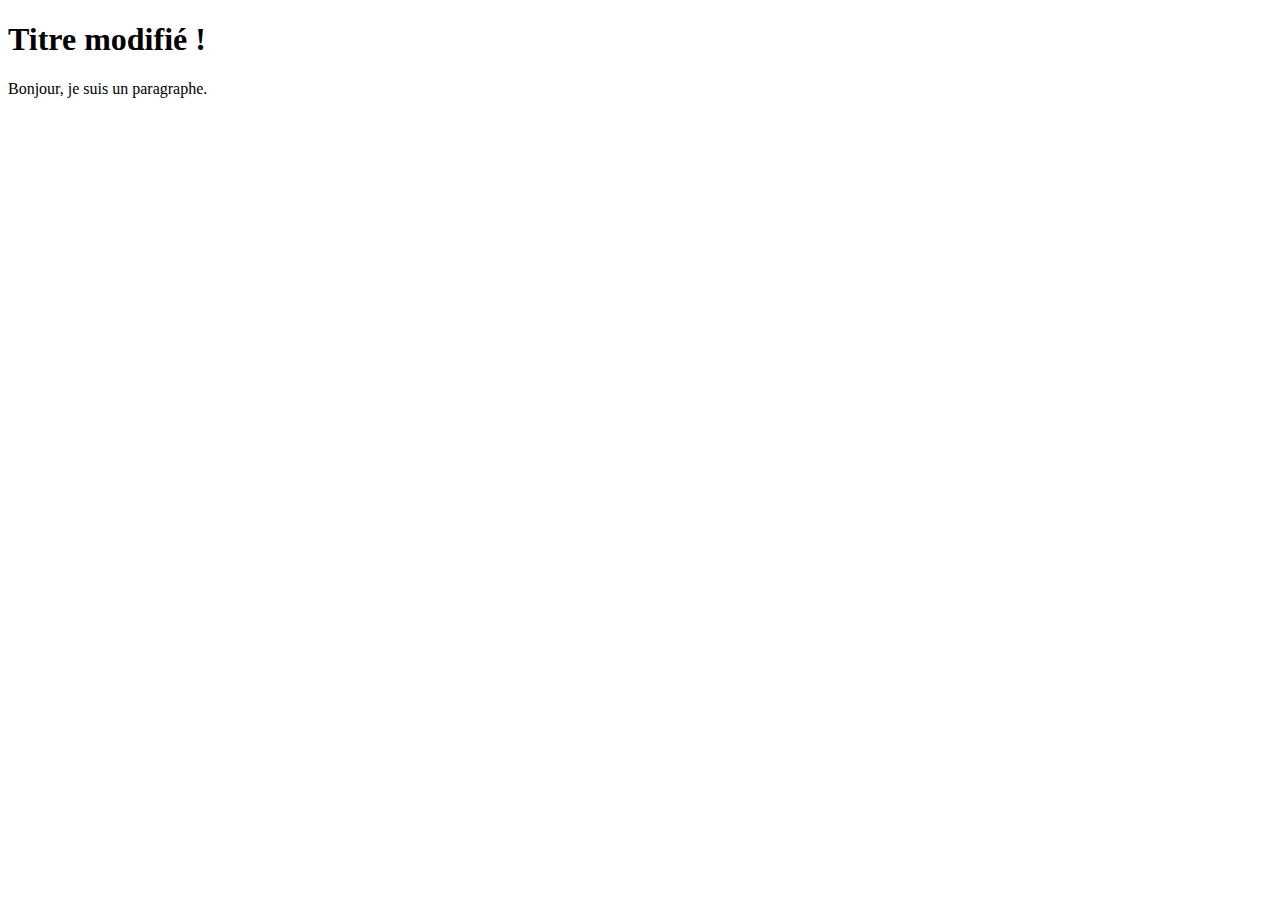
==== Projets_JS/index.html @ 9d3e8acc "first commit" ====
<!DOCTYPE html>
<html lang="en">
    <head>
        <meta charset="UTF-8">
        <meta name="viewport" content="width=device-width, initial-scale=1.0">
        <title>B1 ESGI intro JS</title>
    </head>

    <body>
        <h1 id="titre">Projet</h1>
        
        Bonjour, je suis un paragraphe.

        <script src="index.js"></script>
    </body>
    
</html>
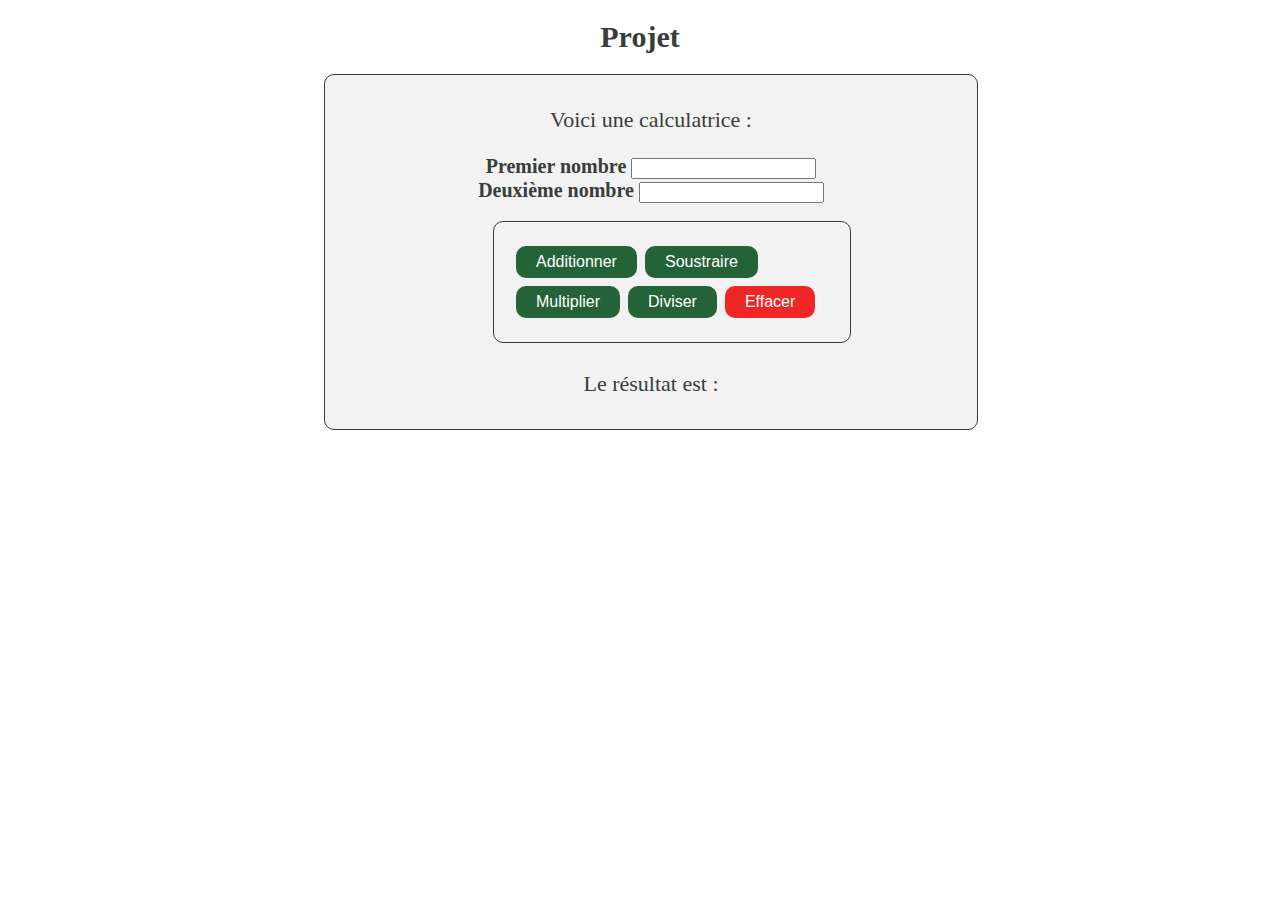
==== commit eb50b420: "B1 JS fetch json 20/02/24" ====
--- a/Projets_JS/index.html
+++ b/Projets_JS/index.html
@@ -3,14 +3,42 @@
     <head>
         <meta charset="UTF-8">
         <meta name="viewport" content="width=device-width, initial-scale=1.0">
+        <link rel="stylesheet" href="main.css">
         <title>B1 ESGI intro JS</title>
     </head>
 
     <body>
-        <h1 id="titre">Projet</h1>
         
-        Bonjour, je suis un paragraphe.
+        <h1 id="titre" class="text">Projet</h1>
 
+        <div class="container">
+            <form id="form">
+                <p class="text1">Voici une calculatrice :</p>
+                <div class="nombre">
+                    Premier nombre <input type="number" id="1" name="1">
+                    <br>
+                    Deuxième nombre <input type="number" id="2" name="2">
+                </div>
+
+                <br>
+
+                <div class="operation">
+                    <button type="button" class="button" id="add">Additionner</button>
+                    <button type="button" class="button" id="sou">Soustraire</button>
+                    <button type="button" class="button" id="mul">Multiplier</button>
+                    <button type="button" class="button" id="div">Diviser</button>
+                    <button type="button" class="button2" id="erase">Effacer</button>
+                </div>
+
+                <br>
+                <br>
+
+                <p class="text1">Le résultat est :</p>
+                <p class="text1" id="result"></p>
+
+            </form>
+
+        </div>
         <script src="index.js"></script>
     </body>
     
--- a/Projets_JS/main.css
+++ b/Projets_JS/main.css
@@ -0,0 +1,70 @@
+.button{
+    background-color: #246337;
+    border: none;
+    color: white;
+    padding: 7px 20px;
+    text-align: center;
+    border-radius: 10px;
+    text-decoration: none;
+    display: inline-block;
+    font-size: 16px;
+    margin: 4px 2px;
+    cursor: pointer;
+}
+
+.button2{
+    background-color: #ee2626;
+    border: none;
+    color: white;
+    padding: 7px 20px;
+    text-align: center;
+    text-decoration: none;
+    display: inline-block;
+    font-size: 16px;
+    margin: 4px 2px;
+    cursor: pointer;
+    border-radius: 10px;
+    
+}
+
+.nombre{
+    font-size: 20px;
+    color: #393d3a;
+    font-weight: bold;
+    padding-bottom: 0px;
+    text-align: center;
+}
+
+.text1{
+    font-size: 22px;
+    color: #393d3a; 
+    text-align: center;  
+}
+
+.text{
+    font-size: 30px;
+    color: #393d3a; 
+    text-align: center;  
+}
+
+.container{
+    padding: 10px;
+    margin: 10px;
+    border: 1px solid #393d3a;
+    border-radius: 10px;
+    background-color: #f2f2f2;
+    width: 50%;
+    margin-left: 25%;
+    
+}
+
+.operation{
+    padding: 20px;
+    margin-bottom: -30px;
+    border: 1px solid #393d3a;
+    border-radius: 10px;
+    background-color: #f2f2f2;
+    width: 50%;
+    margin-left: 25%;
+    justify-content: center;
+}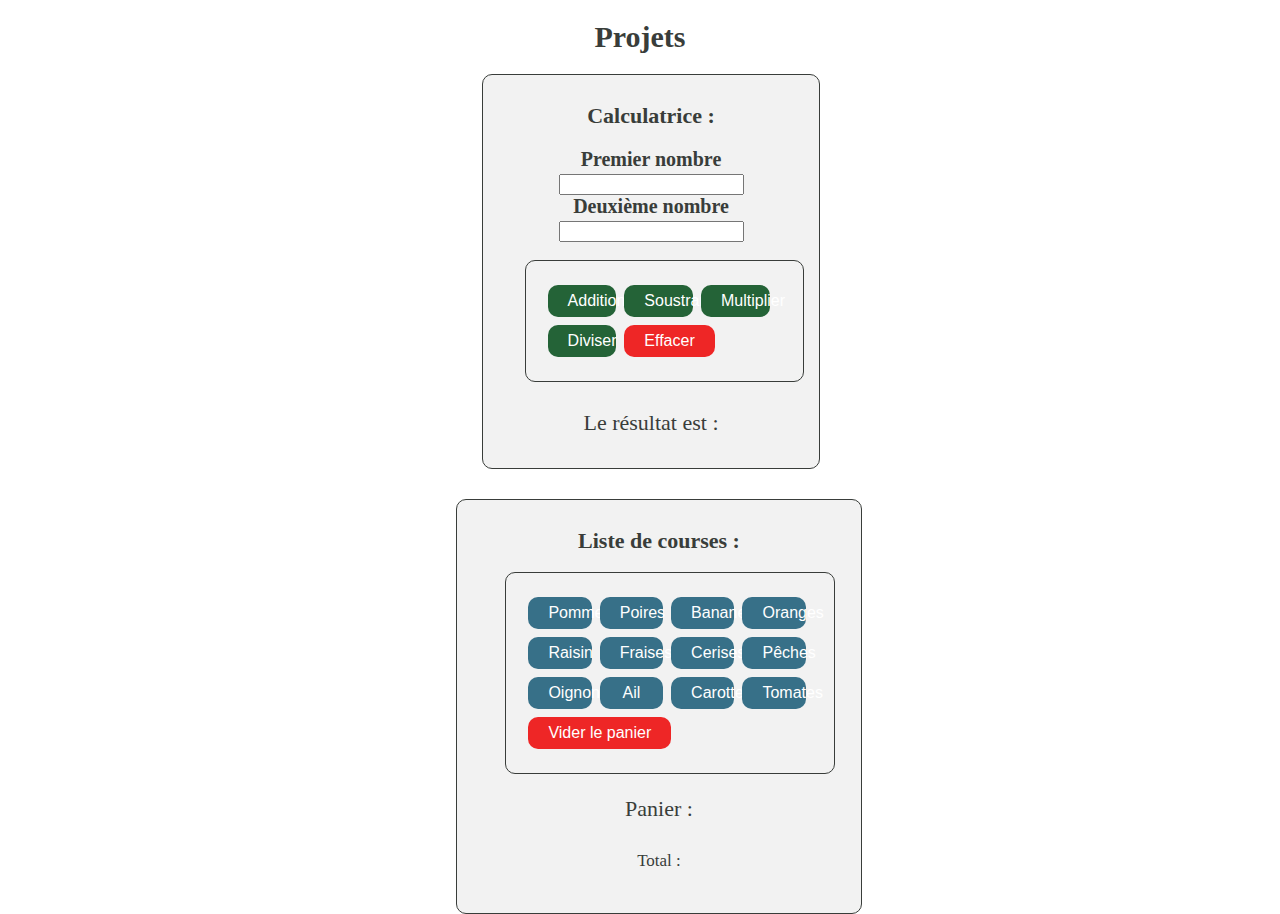
==== commit d61d548a: "JS 21/02/24" ====
--- a/Projets_JS/index.html
+++ b/Projets_JS/index.html
@@ -9,11 +9,11 @@
 
     <body>
         
-        <h1 id="titre" class="text">Projet</h1>
+        <h1 id="titre" class="titre">Projets</h1>
 
         <div class="container">
             <form id="form">
-                <p class="text1">Voici une calculatrice :</p>
+                <h2 class="text1">Calculatrice :</h2>
                 <div class="nombre">
                     Premier nombre <input type="number" id="1" name="1">
                     <br>
@@ -39,6 +39,47 @@
             </form>
 
         </div>
+
+
+        <div class="container2">
+            <h2 class="text1">Liste de courses :</h2>
+            <form id="form2">
+                <div class="liste">
+                    <button type="button" class="button3" id="add2">Pommes</button>
+                    <button type="button" class="button3" id="add3">Poires</button>
+                    <button type="button" class="button3" id="add4">Bananes</button>
+                    <button type="button" class="button3" id="add5">Oranges</button>
+                    <br>
+                    <button type="button" class="button3" id="add6">Raisin</button>
+                    <button type="button" class="button3" id="add7">Fraises</button>
+                    <button type="button" class="button3" id="add8">Cerises</button>
+                    <button type="button" class="button3" id="add9">Pêches</button>
+                    <br>
+                    <button type="button" class="button3" id="add10">Oignons</button>
+                    <button type="button" class="button3" id="add11">Ail</button>
+                    <button type="button" class="button3" id="add12">Carottes</button>
+                    <button type="button" class="button3" id="add13">Tomates</button>
+                    <br>
+                    <button type="button" class="button2" id="erase2">Vider le panier</button>
+                </div>
+                    <p class="text1">Panier :</p>
+                    <table class="panier" id="liste"></table>
+                    <p class="text2">Total : <p class="text2" id="prix"></p>
+                </div>
+            </form>
+            <br>
+            <br>
+            <br>
+
+        </div>
+                <br>
+                <div class="list">
+                    <ul id="list">
+                    </ul>
+                </div>
+        
+        </div>
+    
         <script src="index.js"></script>
     </body>
     
--- a/Projets_JS/main.css
+++ b/Projets_JS/main.css
@@ -10,6 +10,7 @@
     font-size: 16px;
     margin: 4px 2px;
     cursor: pointer;
+    width: 29%
 }
 
 .button2{
@@ -24,6 +25,7 @@
     margin: 4px 2px;
     cursor: pointer;
     border-radius: 10px;
+    width: auto;
     
 }
 
@@ -38,10 +40,10 @@
 .text1{
     font-size: 22px;
     color: #393d3a; 
-    text-align: center;  
+    text-align: center;   
 }
 
-.text{
+.titre{
     font-size: 30px;
     color: #393d3a; 
     text-align: center;  
@@ -53,8 +55,10 @@
     border: 1px solid #393d3a;
     border-radius: 10px;
     background-color: #f2f2f2;
-    width: 50%;
-    margin-left: 25%;
+    width: 25%;
+    margin-left: 37.5%;
+    margin-bottom: 20px;
+    
     
 }
 
@@ -64,7 +68,68 @@
     border: 1px solid #393d3a;
     border-radius: 10px;
     background-color: #f2f2f2;
-    width: 50%;
-    margin-left: 25%;
+    width: 75%;
+    margin-left: 10%;
     justify-content: center;
-}+}
+
+
+.container2{
+    padding: 10px;
+    margin: 10px;
+    border: 1px solid #393d3a;
+    border-radius: 10px;
+    background-color: #f2f2f2;
+    width: 30%;
+    position: absolute;
+    margin-left: 35%;
+    padding-bottom: 25px;
+    
+    
+}
+
+.liste{
+    padding: 20px;
+    border: 1px solid #393d3a;
+    border-radius: 10px;
+    background-color: #f2f2f2;
+    width: 75%;
+    margin-left: 10%;
+    justify-content: center;
+}
+
+.button3{
+    background-color: #377088;
+    border: none;
+    color: white;
+    padding: 7px 20px;
+    text-align: center;
+    text-decoration: none;
+    display: inline-block;
+    font-size: 16px;
+    margin: 4px 2px;
+    cursor: pointer;
+    border-radius: 10px;
+    width: 22%;
+    
+}
+
+.button3 :hover{
+    background-color: #246337;
+}
+
+.text2{
+    font-size: 17px;
+    color: #393d3a; 
+    text-align: center;   
+}
+
+.panier{
+    padding: 10px;
+    margin-bottom: -30px;
+    width: 40%;
+    margin-left: 10%;
+    margin-top: 15px;
+    justify-content: center;
+}
+
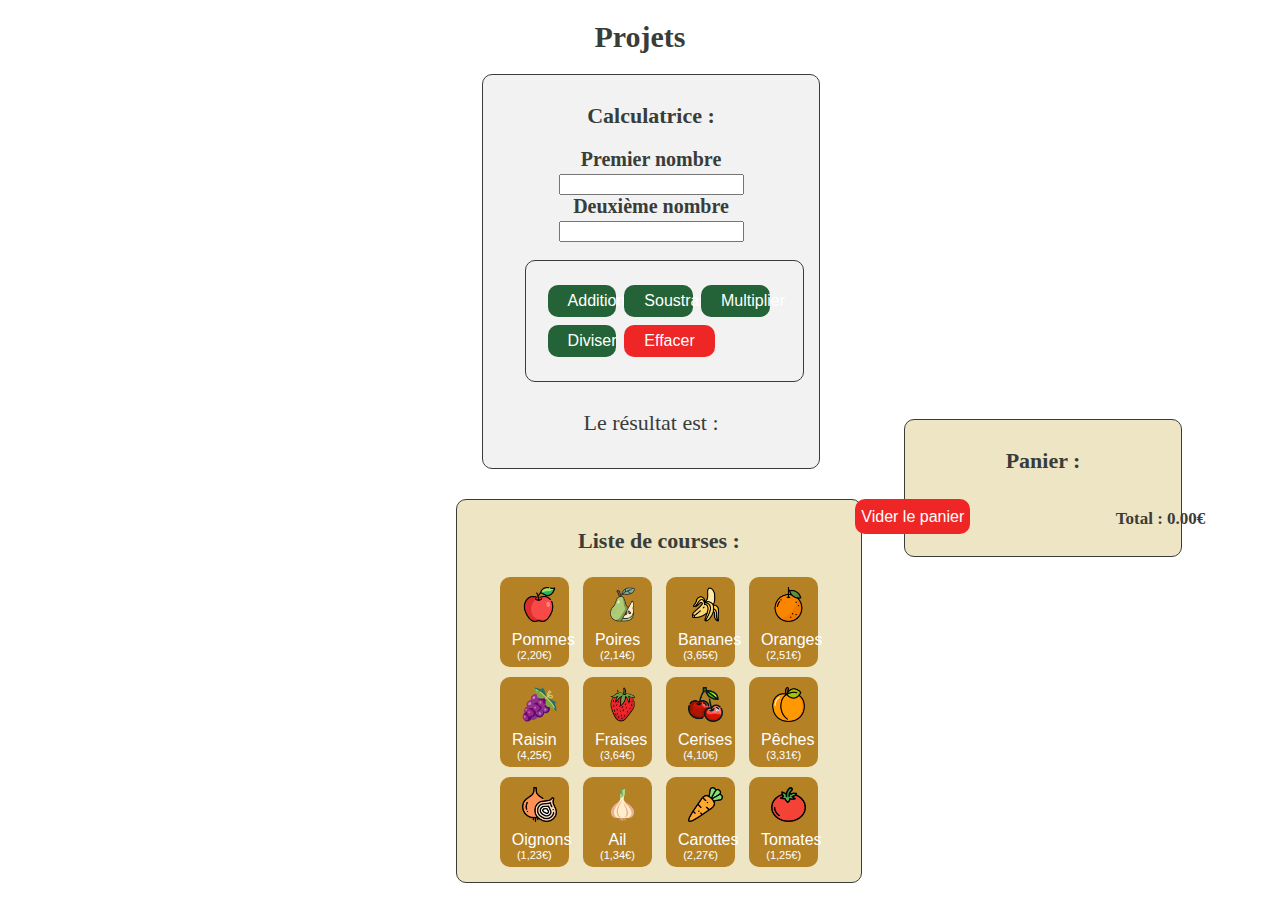
==== commit 4a44c45c: "JS 27/02/24" ====
--- a/Projets_JS/index.html
+++ b/Projets_JS/index.html
@@ -41,30 +41,33 @@
         </div>
 
 
-        <div class="container2">
-            <h2 class="text1">Liste de courses :</h2>
+        
             <form id="form2">
                 <div class="liste">
-                    <button type="button" class="button3" id="add2">Pommes</button>
-                    <button type="button" class="button3" id="add3">Poires</button>
-                    <button type="button" class="button3" id="add4">Bananes</button>
-                    <button type="button" class="button3" id="add5">Oranges</button>
+                    <h2 class="text1">Liste de courses :</h2>
+                    <button type="button" class="button3" id="add2"><img src="images\apple.png" class="icon" alt="">Pommes <br> <p class="text-prix">(2,20€)</p></button>
+                    <button type="button" class="button3" id="add3"><img src="images\pear.png" class="icon" alt="">Poires <br> <p class="text-prix">(2,14€)</p></button>
+                    <button type="button" class="button3" id="add4"><img src="images\banana.png" class="icon" alt="">Bananes <br> <p class="text-prix">(3,65€)</p></button>
+                    <button type="button" class="button3" id="add5"><img src="images\orange.png" class="icon" alt="">Oranges<br> <p class="text-prix">(2,51€)</p></button>
                     <br>
-                    <button type="button" class="button3" id="add6">Raisin</button>
-                    <button type="button" class="button3" id="add7">Fraises</button>
-                    <button type="button" class="button3" id="add8">Cerises</button>
-                    <button type="button" class="button3" id="add9">Pêches</button>
+                    <button type="button" class="button3" id="add6"><img src="images\grape.png" class="icon" alt="">Raisin <br> <p class="text-prix">(4,25€)</p></button>
+                    <button type="button" class="button3" id="add7"><img src="images\strawberry.png" class="icon" alt="">Fraises <br> <p class="text-prix">(3,64€)</p></button>
+                    <button type="button" class="button3" id="add8"><img src="images\cherry.png" class="icon" alt="">Cerises <br> <p class="text-prix">(4,10€)</p></button>
+                    <button type="button" class="button3" id="add9"><img src="images\peach.png" class="icon" alt="">Pêches <br> <p class="text-prix">(3,31€)</p></button>
                     <br>
-                    <button type="button" class="button3" id="add10">Oignons</button>
-                    <button type="button" class="button3" id="add11">Ail</button>
-                    <button type="button" class="button3" id="add12">Carottes</button>
-                    <button type="button" class="button3" id="add13">Tomates</button>
+                    <button type="button" class="button3" id="add10"><img src="images\onion.png" class="icon" alt="">Oignons <br> <p class="text-prix">(1,23€)</p></button>
+                    <button type="button" class="button3" id="add11"><img src="images\garlic.png" class="icon" alt=""><br>Ail <br> <p class="text-prix">(1,34€)</p></button>
+                    <button type="button" class="button3" id="add12"><img src="images\carrot.png" class="icon" alt="">Carottes <br> <p class="text-prix">(2,27€)</p></button>
+                    <button type="button" class="button3" id="add13"><img src="images\tomato.png" class="icon" alt="">Tomates <br> <p class="text-prix">(1,25€)</p></button>
                     <br>
-                    <button type="button" class="button2" id="erase2">Vider le panier</button>
                 </div>
-                    <p class="text1">Panier :</p>
-                    <table class="panier" id="liste"></table>
-                    <p class="text2">Total : <p class="text2" id="prix"></p>
+                <div class="panier">
+                    <h2 class="text1">Panier :</h2>
+                    <table class="items" id="liste"></table>
+                    <div class="total-container">
+                        <p class="text2">Total : <span id="prix" class="text2">0.00</span><span class="text2">€</span></p>
+                        <button type="button" class="button-erase" id="erase2">Vider le panier</button>
+                    </div>
                 </div>
             </form>
             <br>
--- a/Projets_JS/main.css
+++ b/Projets_JS/main.css
@@ -83,53 +83,120 @@
     width: 30%;
     position: absolute;
     margin-left: 35%;
-    padding-bottom: 25px;
+    margin-bottom: 10%;
     
     
 }
 
 .liste{
-    padding: 20px;
-    border: 1px solid #393d3a;
-    border-radius: 10px;
-    background-color: #f2f2f2;
-    width: 75%;
-    margin-left: 10%;
-    justify-content: center;
+    position: absolute;
+    padding: 10px;
+    margin: 10px;
+    border: 1px solid #393d3a;
+    border-radius: 10px;
+    background-color: #EEE5C4;
+    width: 30%;
+    margin-left: 35%;
+    margin-bottom: 10%;
+    justify-content: center;
+    flex-wrap: wrap;
+    text-align: center;
 }
 
 .button3{
-    background-color: #377088;
-    border: none;
-    color: white;
-    padding: 7px 20px;
+    background-color: #b48225;
+    border: none;
+    color: white;
+    padding: 5px 12px;
     text-align: center;
     text-decoration: none;
     display: inline-block;
     font-size: 16px;
-    margin: 4px 2px;
-    cursor: pointer;
-    border-radius: 10px;
-    width: 22%;
-    
-}
-
-.button3 :hover{
-    background-color: #246337;
+    margin: 5px ;
+    cursor: pointer;
+    border-radius: 10px;
+    width: 18%;
+    height: 90px;
 }
 
 .text2{
     font-size: 17px;
     color: #393d3a; 
-    text-align: center;   
+    text-align: right; 
+    font-weight: bold; 
+    margin-top: 50px; 
 }
 
 .panier{
     padding: 10px;
-    margin-bottom: -30px;
-    width: 40%;
-    margin-left: 10%;
-    margin-top: 15px;
-    justify-content: center;
-}
-
+    width: 20%;
+    border: 1px solid #393d3a;
+    border-radius: 10px;
+    background-color: #EEE5C4;
+    margin-left: 70%;
+    margin-top: -70px;
+    border-radius: 10px;
+    flex-wrap: wrap;
+    justify-content: center;
+    text-align: center;
+    position: absolute;
+}
+
+.icon {
+    width: 35px;
+    height: 35px;
+    margin-left: 10px;
+    margin-right: 10px;
+    margin-top: 5px;
+    margin-bottom: 5px;
+    text-align: center;
+}
+
+.delete-button {
+    width: 20px;
+    height: 20px;
+    margin-top: 2px;
+    margin-left: -15px;
+    background: none;
+    border: none;
+    cursor: pointer;
+}
+
+.total-container{
+    display: flex; 
+    justify-content: center; 
+}
+
+.text-prix {
+    font-size: 11px;
+    color: #ffffff;
+    text-align: center;
+    margin-top: 0px;
+    margin-bottom: 5px;
+}
+
+.button-erase{
+    background-color: #ee2626;
+    border: none;
+    color: white;
+    text-align: center;
+    font-size: 16px;
+    cursor: pointer;
+    border-radius: 10px;
+    width: auto;
+    height : 35px;
+    position: flex;
+    margin-top: 40px;
+    margin-left: -350px;
+}
+
+.items{
+    border-radius: 10px;
+    width: 45%;
+    margin-left: 27.5%;
+    margin-bottom: -15px;
+    margin-top: -18px;
+    justify-content: center;
+    flex-wrap: wrap;
+    text-align: center;
+}
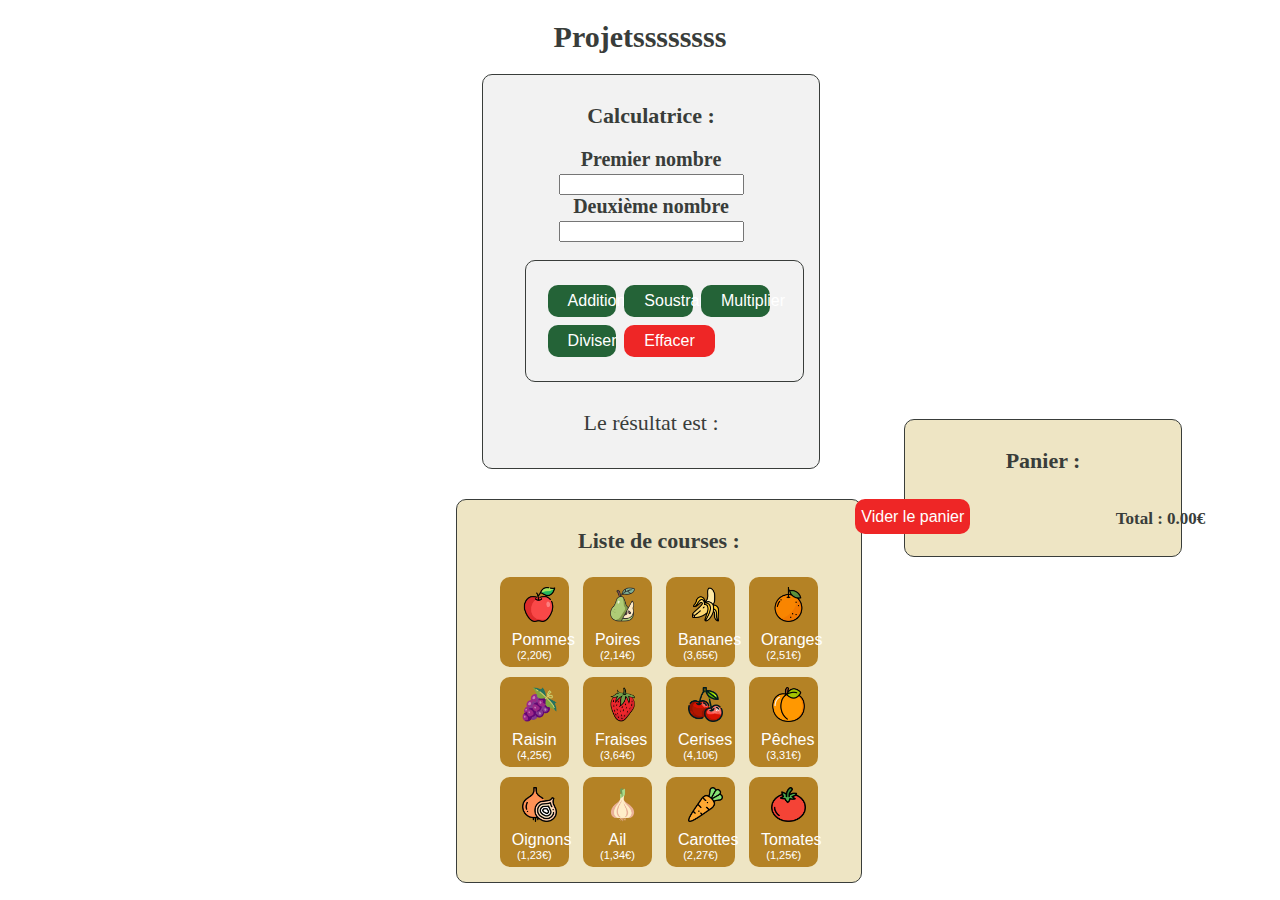
==== commit 97169e32: "test PC fixe" ====
--- a/Projets_JS/index.html
+++ b/Projets_JS/index.html
@@ -9,7 +9,7 @@
 
     <body>
         
-        <h1 id="titre" class="titre">Projets</h1>
+        <h1 id="titre" class="titre">Projetssssssss</h1>
 
         <div class="container">
             <form id="form">
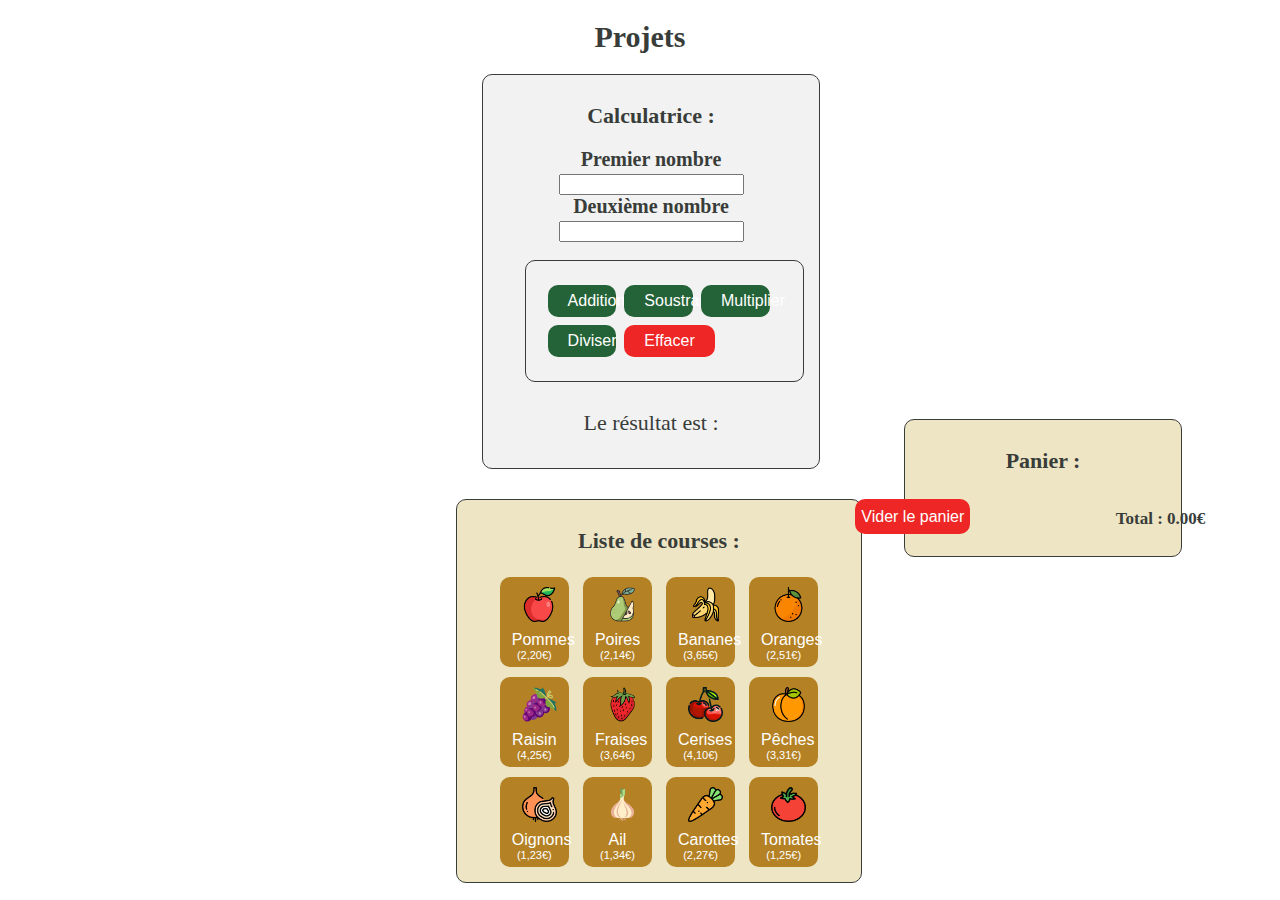
==== commit 09aec608: "test PC portable" ====
--- a/Projets_JS/index.html
+++ b/Projets_JS/index.html
@@ -9,7 +9,7 @@
 
     <body>
         
-        <h1 id="titre" class="titre">Projetssssssss</h1>
+        <h1 id="titre" class="titre">Projets</h1>
 
         <div class="container">
             <form id="form">
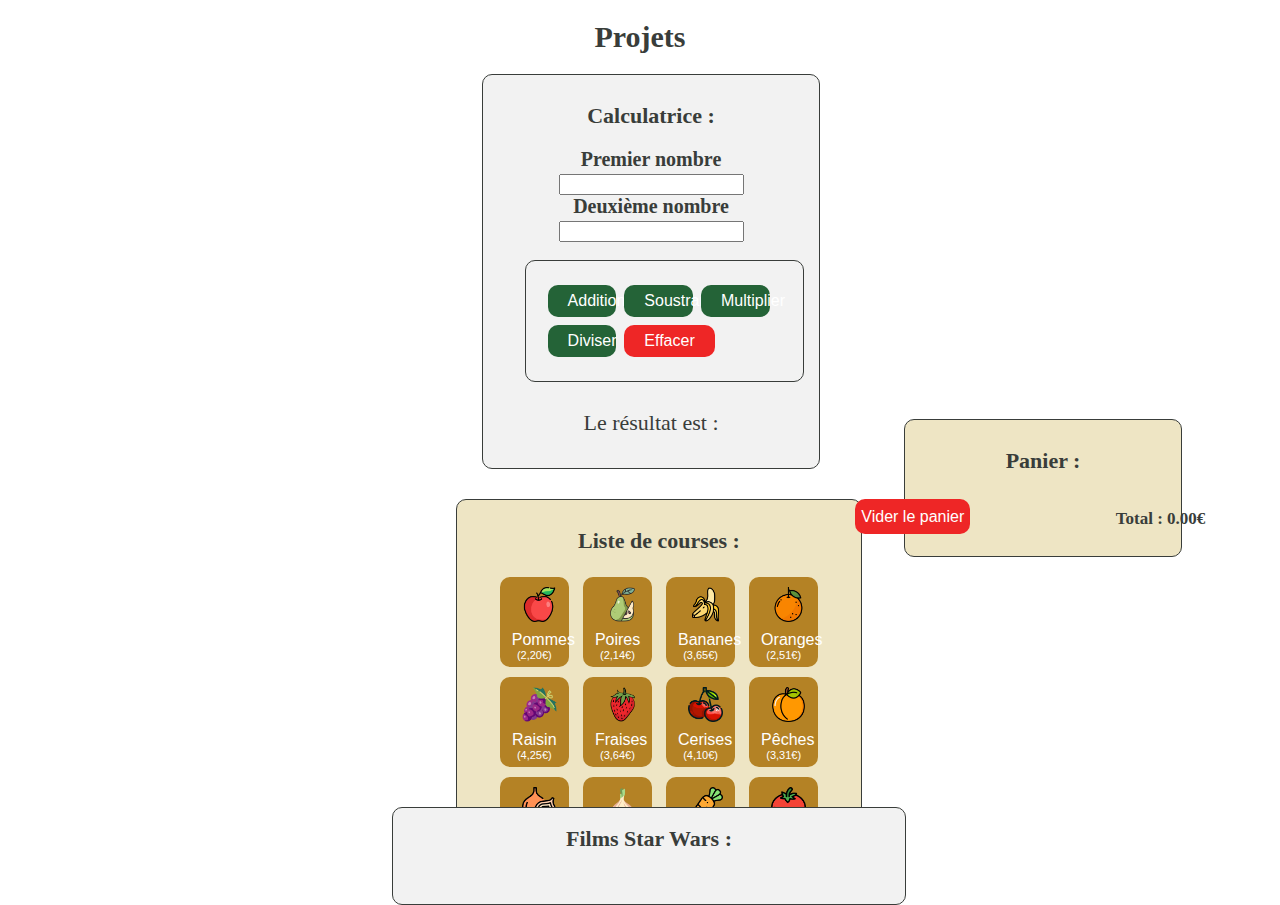
==== commit f5fed516: "29/02/24" ====
--- a/Projets_JS/index.html
+++ b/Projets_JS/index.html
@@ -82,6 +82,16 @@
                 </div>
         
         </div>
+
+        <div class="film">
+            <form id="form3">
+                <h2 class="text1">Films Star Wars :</h2>
+                <ul id="films-list" class="film-list"></ul>
+                <div id="film-details">
+                </div>  
+            </form>
+        </div>
+
     
         <script src="index.js"></script>
     </body>
--- a/Projets_JS/main.css
+++ b/Projets_JS/main.css
@@ -200,3 +200,36 @@
     flex-wrap: wrap;
     text-align: center;
 }
+
+.film-details{
+    width: 40%;
+    justify-content: center;
+    text-align: center;
+    flex: wrap;
+}
+
+.film-list{
+    margin-left: -15px;
+    width: 30%;
+    margin-bottom: 10%;
+    text-align: center;
+    justify-content: center;
+    flex: wrap;
+}
+
+.film{
+    border: 1px solid #393d3a;
+    border-radius: 10px;
+    background-color: #f2f2f2;
+    width: 40%;
+    text-align: center;
+    position: absolute;
+    margin-left: 30%;
+    margin-top: 18%;
+
+}
+
+.resume{
+    margin-left: 15px;
+    margin-right: 15px;
+}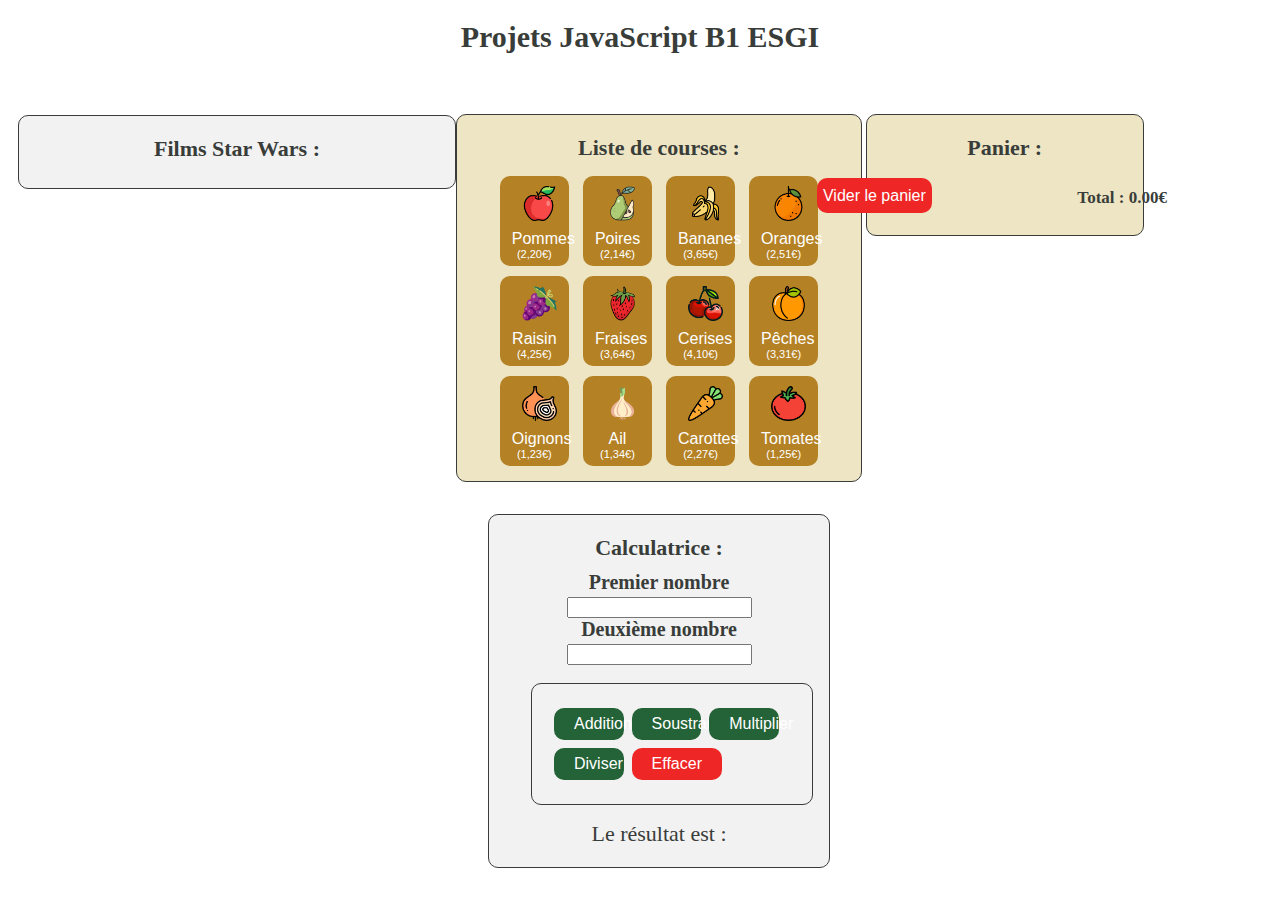
==== commit 0096661a: "JS API Swapi MAJ" ====
--- a/Projets_JS/index.html
+++ b/Projets_JS/index.html
@@ -9,7 +9,7 @@
 
     <body>
         
-        <h1 id="titre" class="titre">Projets</h1>
+        <h1 id="titre" class="titre">Projets JavaScript B1 ESGI </h1>
 
         <div class="container">
             <form id="form">
--- a/Projets_JS/main.css
+++ b/Projets_JS/main.css
@@ -40,16 +40,19 @@
 .text1{
     font-size: 22px;
     color: #393d3a; 
-    text-align: center;   
+    text-align: center;
+    margin: 10px;
 }
 
 .titre{
     font-size: 30px;
     color: #393d3a; 
-    text-align: center;  
+    text-align: center; 
+    margin-bottom: 50px; 
 }
 
 .container{
+    position: absolute;
     padding: 10px;
     margin: 10px;
     border: 1px solid #393d3a;
@@ -57,9 +60,7 @@
     background-color: #f2f2f2;
     width: 25%;
     margin-left: 37.5%;
-    margin-bottom: 20px;
-    
-    
+    margin-top: 410px; 
 }
 
 .operation{
@@ -83,9 +84,7 @@
     width: 30%;
     position: absolute;
     margin-left: 35%;
-    margin-bottom: 10%;
-    
-    
+    margin-bottom: 10%;   
 }
 
 .liste{
@@ -97,7 +96,6 @@
     background-color: #EEE5C4;
     width: 30%;
     margin-left: 35%;
-    margin-bottom: 10%;
     justify-content: center;
     flex-wrap: wrap;
     text-align: center;
@@ -129,12 +127,12 @@
 
 .panier{
     padding: 10px;
+    margin: 10px;
     width: 20%;
     border: 1px solid #393d3a;
     border-radius: 10px;
     background-color: #EEE5C4;
-    margin-left: 70%;
-    margin-top: -70px;
+    margin-left: 67%;
     border-radius: 10px;
     flex-wrap: wrap;
     justify-content: center;
@@ -209,23 +207,24 @@
 }
 
 .film-list{
-    margin-left: -15px;
+    margin-left: 30%;
     width: 30%;
-    margin-bottom: 10%;
     text-align: center;
     justify-content: center;
     flex: wrap;
 }
 
 .film{
-    border: 1px solid #393d3a;
-    border-radius: 10px;
-    background-color: #f2f2f2;
-    width: 40%;
-    text-align: center;
-    position: absolute;
-    margin-left: 30%;
-    margin-top: 18%;
+    padding: 10px;
+    margin: 10px;
+    margin-top: -77px;
+    border: 1px solid #393d3a;
+    border-radius: 10px;
+    background-color: #f2f2f2;
+    width: 32.5%;
+    text-align: center;
+    position: absolute;
+    
 
 }
 
